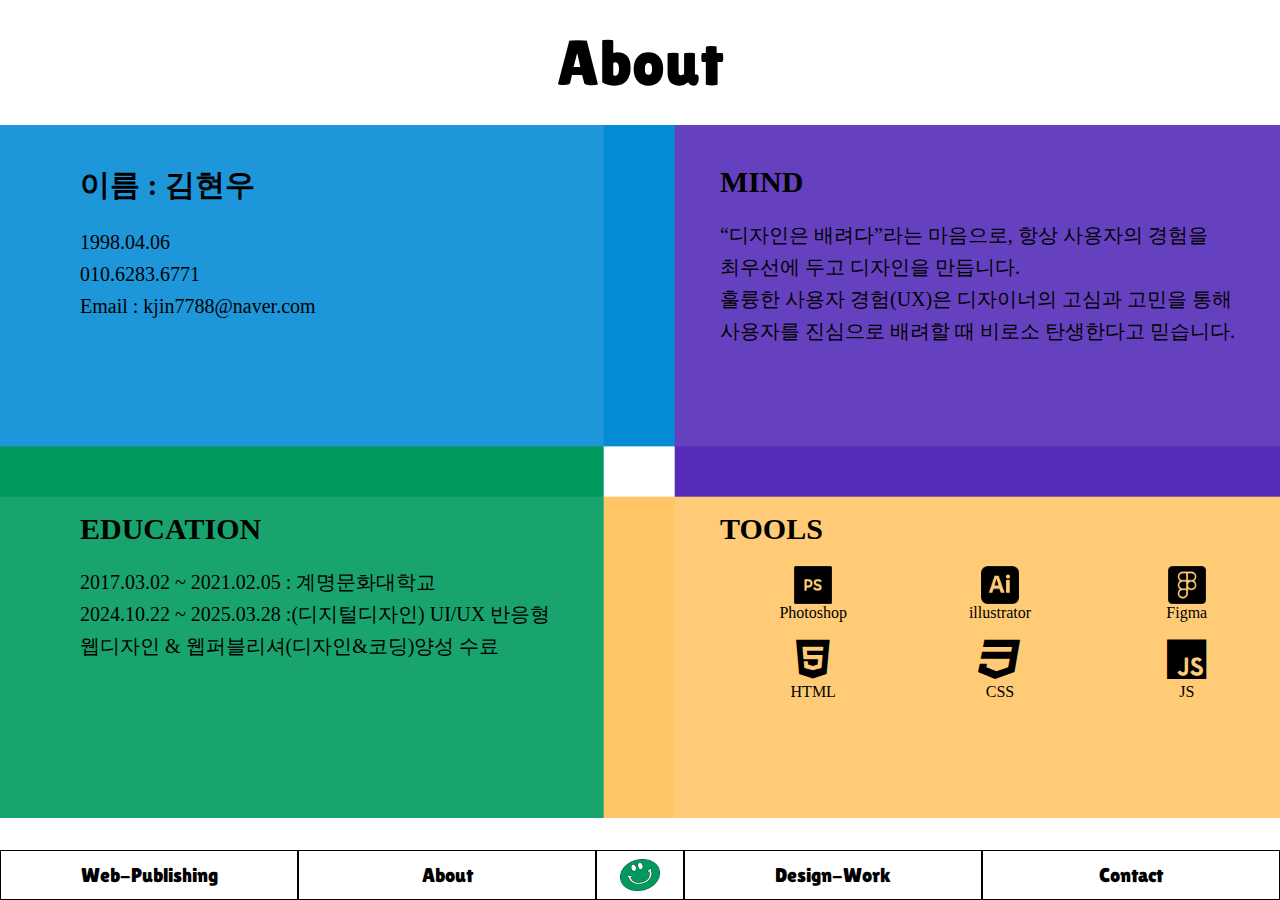
==== about.html @ 3b31d6b5 "Initial commit" ====
<!DOCTYPE html>
<html lang="ko">
<head>
    <meta charset="UTF-8">
    <meta name="viewport" content="width=device-width, initial-scale=1.0">
    <title>About</title>
    <!-- FONT CSS -->   
    <link rel="stylesheet" href="css/font.css">
    <!-- CSS -->
    <link rel="stylesheet" href="css/about.css">
    <!-- COMMON CSS -->
    <link rel="stylesheet" href="css/common.css">
    <!-- FONTAWESOME -->
    <link rel="stylesheet" href="https://cdnjs.cloudflare.com/ajax/libs/font-awesome/6.0.0-beta3/css/all.min.css">
   <!-- jQuert CDN -->
   <script src="https://code.jquery.com/jquery-3.7.1.min.js"></script>
    <!-- COMMOM JS -->
    <script src="js/common.js"></script>
</head>
<body>
    <div class="wrap">
        <!-- mobile menu btn -->
        <a href="#" class="mb-btn">
            <span class="line"></span>
        </a>
        <!-- mobile menu -->
         <div class="mb-menu">
            <ul>
                <li><a href="index.html"><img src="images/Group 9 copy 2.png" alt=""></a></li>
                <li><a href="about.html">About</a></li>
                <li><a href="web-publishing.html">Web-Publishing</a></li>
                <li><a href="design-work.html">Design-Work</a></li>
                <li><a href="contact.html">Contact</a></li>
            </ul>
         </div>
        <header class="header">
            <h1>About</h1>
        </header>
        <div class="about-wrap">
            <div class="name">
                <h2>이름 : 김현우</h2>
                <p>1998.04.06</p>
                <p>010.6283.6771</p>
                <p>Email : kjin7788@naver.com</p>
            </div>
            <div class="mind">
                <h2>MIND</h2>
                <p>
                    “디자인은 배려다”라는 마음으로, 항상 사용자의 경험을<br> 
                    최우선에 두고 디자인을 만듭니다.<br>
                    훌륭한 사용자 경험(UX)은 디자이너의 고심과 고민을 통해<br> 
                    사용자를 진심으로 배려할 때 비로소 탄생한다고 믿습니다.
            </div>
            <div class="education">
                <h2>EDUCATION</h2>
                <p>2017.03.02 ~ 2021.02.05 : 계명문화대학교</p>
                <p>2024.10.22 ~ 2025.03.28 :(디지털디자인) UI/UX 반응형<br> 웹디자인 & 웹퍼블리셔(디자인&코딩)양성 수료</p>
            </div>
            <div class="tools">
                <h2>TOOLS</h2>
                    <div class="tool-box">
                            <span><img src="images/ps-file.png" alt="">Photoshop</span>
                            <span><img src="images/illustrator.png" alt="">illustrator</span>
                            <span><img src="images/figma.png" alt="">Figma</span>
                            <span><i class="fa-brands fa-html5"></i>HTML</span>
                            <span><i class="fa-brands fa-css3"></i>CSS</span>
                            <span><i class="fa-brands fa-js"></i>JS</span>
                    </div>
            </div>
        </div>
        <footer>
            <ul>
                <li><a href="web-publishing.html">Web-Publishing</a></li>
                <li><a href="about.html">About</a></li>
                <li><a href="index.html"><img src="images/Group 9 copy 2.png" alt=""></a></li>
                <li><a href="design-work.html">Design-Work</a></li>
                <li><a href="contact.html">Contact</a></li>
            </ul>
        </footer>
    </div>
</body>
</html>
---- css/font.css ----
@import url('https://fonts.googleapis.com/css2?family=Lilita+One&display=swap');
@font-face {
    font-family: "Lilita One", serif;
    src: url(../font/LilitaOne-Regular.ttf);
    font-weight: 400;
    font-style: normal;
}
---- css/about.css ----
@charset "utf-8";
*{
    margin: 0;
    padding: 0;
    box-sizing: border-box;
}
ul{
    list-style: none;
}
a{
    text-decoration: none;
    color: #000;
}
header h1{
    font-family: "Lilita One", serif;
    font-weight: 400;
    font-style: normal;
    text-align: center;
    font-size: 5vw;
    padding: 26px 0;
}
.about-wrap{
    width: 100%;
    height: 77vh;
    display: grid;
    grid-template-columns: 1fr 1fr;
    grid-template-rows: 1fr 1fr;
    background: url(../images/about.png)no-repeat center center;
    background-size: cover;
}
.about-wrap .name,
.mind,
.education,
.tools{
    padding: 40px 0 0 80px;
    /* border: 1px solid #000; */
}
.about-wrap .name{
    /* background-color: #FFC567; */
}
.about-wrap h2{
    font-size: 30px;
    margin-bottom: 20px;
}
.about-wrap p{
    font-size: 20px;
    line-height: 32px;
}
.about-wrap .mind{}
.about-wrap .education{}
.about-wrap .tools{
    /* background-color: #FFC567; */
}
.tool-box{}
.tool-box {
    display: flex;
    justify-content: space-between;
    flex-wrap: wrap;
}

.tool-box span {
    display: flex;
    align-items: center;
    justify-content: center;
    flex-direction: column;
    transition: all 0.3s;
    cursor: pointer;
    width: 33.3%;
    margin-bottom: 16px;
}
.tool-box span img{
    width: 3vw;
}
.tool-box span img:hover{
    transform: rotate(360deg);
    transition: .5s;
}
.tool-box span i{
    font-size: 3.5vw;
}
.tool-box span i:hover{
    transform: rotate(360deg);
    transition: .5s;
}
@media all and (max-width:1160px) {
    .about-wrap{
        height: 80vh;
    }
    .about-wrap h2{
        font-size: 24px;
    }
    .about-wrap p{
        font-size: 14px;
        line-height: 26px;
    }
}
@media all and (max-width:850px) {
    .about-wrap{
        height: 86vh;
    }
    .about-wrap .name,
    .mind,
    .education,
    .tools{
    padding: 30px 0 0 30px;
    }
    .tool-box span {
        font-size: 9px;
    }
}
@media all and (max-width:768px) {
    .about-wrap .name,
    .mind,
    .education,
    .tools{
    padding: 30px 0 0 50px;
    }
    .about-wrap h2{
        font-size: 16px;
        margin-bottom: 10px;
    }
    .about-wrap p {
        font-size: 12px;
        line-height: 26px;
    }
}
@media all and (max-width:480px) {
    .about-wrap h2{
        font-size: 12px;
        margin-bottom: 6px;
    }
    .about-wrap p{
        font-size: 10px;
        line-height: 18px;
    }
}
@media all and (max-width:400px) {
    .about-wrap .name, .mind, .education, .tools {
        padding: 28px 0 0 28px;
    }
    .about-wrap h2{
        font-size: 10px;
        margin-bottom: 6px;
    }
    .about-wrap p{
        font-size: 8px;
        line-height: 18px;
    }
}
---- css/common.css ----
:root{
    --var-home-color: #FC7DA8;
    --var-About-color: #FFC567;
    --var-Wep-Publishing-color: #552CB8;
    --var-Design-Wokr-color: #048CD6;
    --var-Contact-color: #FD5A47;
}
/* 모바일 메뉴 버튼 */
.mb-btn{
    position:fixed;
    right: 20px;
    top: 25px;
    width: 24px;
    height: 14px;
    z-index: 99;
    display: none;
}
.mb-btn::before{
    content: '';
    display:block;
    position: absolute;
    top: 0;
    left: 0;
    width: 100%;
    height: 2px;
    background-color: #000;
}
.mb-btn .line{
    position: absolute;
    top: 50%;
    width: 100%;
    height: 2px;
    background-color: #000;
}
.mb-btn::after{
    content: '';
    content: '';
    display:block;
    position: absolute;
    top: 100%;
    left: 0;
    width: 100%;
    height: 2px;
    background-color: #000;
}
/* 모바일메뉴버튼 X모양 */
.mb-btn.active::before{
    top: 50%;
    transform: rotate(45deg);
    transition: all 0.3s;
}
.mb-btn.active .line{
    width: 0;
}
.mb-btn.active::after{
    top: 50%;
    transform: rotate(-45deg);
    transition: all 0.3s;
}
/* 모바일 메뉴 */
.mb-menu{
    width: 100%;
    position: fixed;
    z-index: 98;
    transform: translateY(-110%);
    transition: transform 0.5s ease;
}
.mb-menu ul {
    display: flex;
    flex-direction: column;
}
.mb-menu.active {
    transform: translateY(0);
}
.mb-menu ul li{
    font-family: "Lilita One", serif;
    font-weight: 400;
    font-style: normal;
}
.mb-menu ul li:nth-child(1){
    background-color: var(--var-home-color);
}
.mb-menu ul li:nth-child(2){
    background-color: var(--var-About-color);
}
.mb-menu ul li:nth-child(3){
    background-color: var(--var-Wep-Publishing-color);
}
.mb-menu ul li:nth-child(4){
    background-color: var(--var-Design-Wokr-color);
}
.mb-menu ul li:nth-child(5){
    background-color: var(--var-Contact-color);
}
.mb-menu ul li img{
    width: 50px;
}
.mb-menu ul li a{
    width: 100%;
    padding: 20px 0;
    display: flex;
    justify-content: center;
    align-items: center;
}
.mb-menu ul li a:hover{
    color: #fff;
    transform: scale(1.5);
}
/* 모바일 반응형 */
@media all and (max-width:768px) {
    .mb-btn{
        display: block;
    }
}
footer{
    width: 100%;
    position: fixed;
    bottom: 0;
    z-index: 99;
}
footer ul{
    display: flex;
}
footer ul li{
    width: 24%;
    height: 50px;
    line-height: 48px;
    text-align: center;
    border: 1px solid #000;
    background-color: #fff;
}
footer ul li:nth-child(1):hover a{
    background-color: #552CB8;
    color: #fff;
    transition: all 0.3s;
}
footer ul li:nth-child(2):hover a{
    background-color: #FFC567;
    color: #fff;
    transition: all 0.3s;
}
footer ul li:nth-child(3):hover a{
    background-color: #FC7DA8;
    color: #fff;
    transition: all 0.3s;
}
footer ul li:nth-child(4):hover a{
    background-color: #1C96D9;
    color: #fff;
    transition: all 0.3s;
}
footer ul li:nth-child(5):hover a{
    background-color: #FD5A47;
    color: #fff;
    transition: all 0.3s;
}
footer ul li:nth-child(3){
    width: 90px;
}
footer ul li a{
    display: block;
    font-size: 20px;
    font-family: "Lilita One", serif;
    font-weight: 400;
    font-style: normal;
}
footer ul li img{
    padding-top: 8px;
    object-fit: cover;
    width: 40px;
}
@media all and (max-width:630px) {
    footer ul li a{
        font-size: 16px;
    }
}
@media all and (max-width:501px) {
    footer ul li a{
        font-size: 12px;
    }
}
@media all and (max-width:390px) {
    footer ul li a{
        font-size: 10px;
    }
}
@media all and (max-width:768px){
    footer{
        display: none;
    }
}
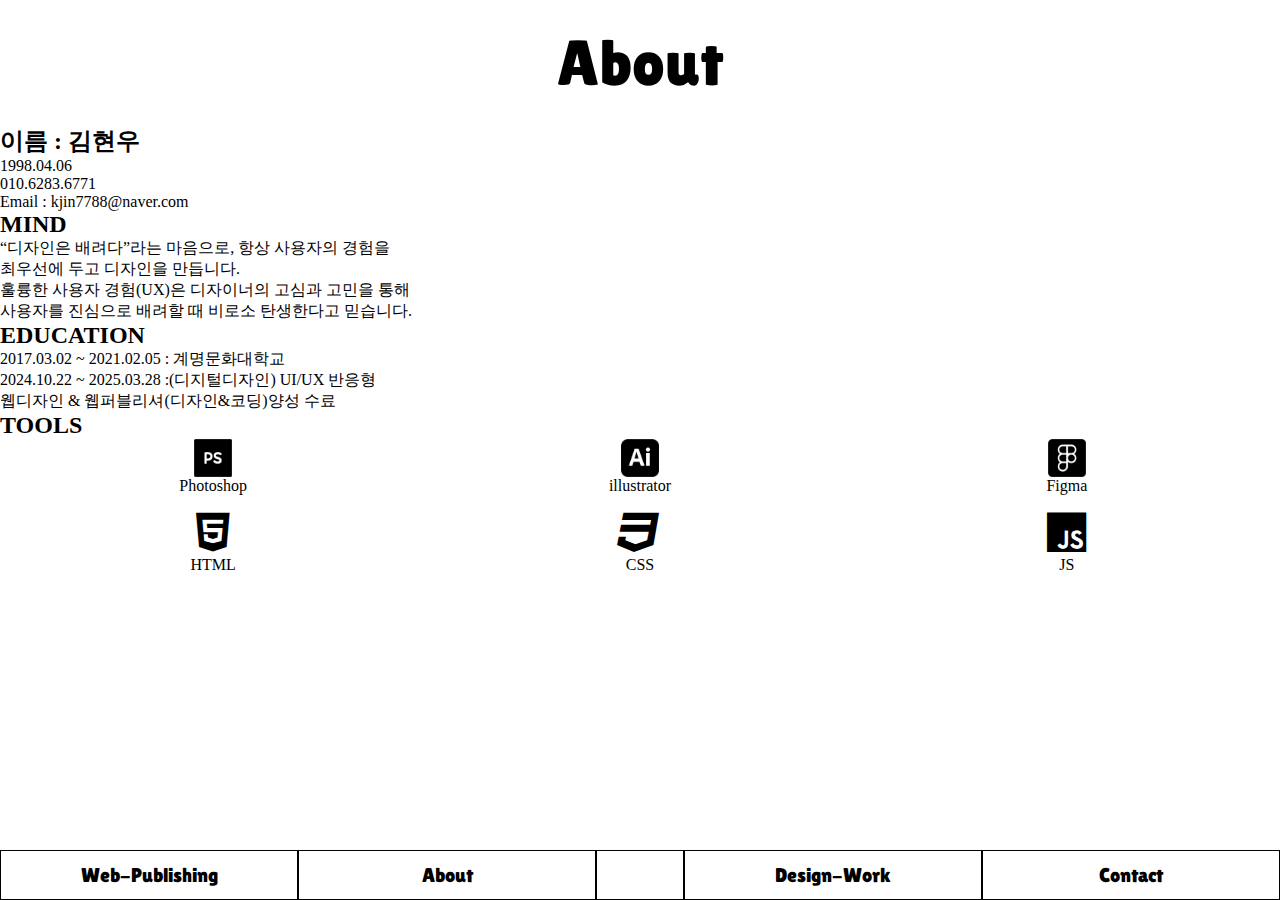
==== commit 22bb85e1: "Add files via upload" ====
--- a/about.html
+++ b/about.html
@@ -1,82 +1,85 @@
-<!DOCTYPE html>
-<html lang="ko">
-<head>
-    <meta charset="UTF-8">
-    <meta name="viewport" content="width=device-width, initial-scale=1.0">
-    <title>About</title>
-    <!-- FONT CSS -->   
-    <link rel="stylesheet" href="css/font.css">
-    <!-- CSS -->
-    <link rel="stylesheet" href="css/about.css">
-    <!-- COMMON CSS -->
-    <link rel="stylesheet" href="css/common.css">
-    <!-- FONTAWESOME -->
-    <link rel="stylesheet" href="https://cdnjs.cloudflare.com/ajax/libs/font-awesome/6.0.0-beta3/css/all.min.css">
-   <!-- jQuert CDN -->
-   <script src="https://code.jquery.com/jquery-3.7.1.min.js"></script>
-    <!-- COMMOM JS -->
-    <script src="js/common.js"></script>
-</head>
-<body>
-    <div class="wrap">
-        <!-- mobile menu btn -->
-        <a href="#" class="mb-btn">
-            <span class="line"></span>
-        </a>
-        <!-- mobile menu -->
-         <div class="mb-menu">
-            <ul>
-                <li><a href="index.html"><img src="images/Group 9 copy 2.png" alt=""></a></li>
-                <li><a href="about.html">About</a></li>
-                <li><a href="web-publishing.html">Web-Publishing</a></li>
-                <li><a href="design-work.html">Design-Work</a></li>
-                <li><a href="contact.html">Contact</a></li>
-            </ul>
-         </div>
-        <header class="header">
-            <h1>About</h1>
-        </header>
-        <div class="about-wrap">
-            <div class="name">
-                <h2>이름 : 김현우</h2>
-                <p>1998.04.06</p>
-                <p>010.6283.6771</p>
-                <p>Email : kjin7788@naver.com</p>
-            </div>
-            <div class="mind">
-                <h2>MIND</h2>
-                <p>
-                    “디자인은 배려다”라는 마음으로, 항상 사용자의 경험을<br> 
-                    최우선에 두고 디자인을 만듭니다.<br>
-                    훌륭한 사용자 경험(UX)은 디자이너의 고심과 고민을 통해<br> 
-                    사용자를 진심으로 배려할 때 비로소 탄생한다고 믿습니다.
-            </div>
-            <div class="education">
-                <h2>EDUCATION</h2>
-                <p>2017.03.02 ~ 2021.02.05 : 계명문화대학교</p>
-                <p>2024.10.22 ~ 2025.03.28 :(디지털디자인) UI/UX 반응형<br> 웹디자인 & 웹퍼블리셔(디자인&코딩)양성 수료</p>
-            </div>
-            <div class="tools">
-                <h2>TOOLS</h2>
-                    <div class="tool-box">
-                            <span><img src="images/ps-file.png" alt="">Photoshop</span>
-                            <span><img src="images/illustrator.png" alt="">illustrator</span>
-                            <span><img src="images/figma.png" alt="">Figma</span>
-                            <span><i class="fa-brands fa-html5"></i>HTML</span>
-                            <span><i class="fa-brands fa-css3"></i>CSS</span>
-                            <span><i class="fa-brands fa-js"></i>JS</span>
-                    </div>
-            </div>
-        </div>
-        <footer>
-            <ul>
-                <li><a href="web-publishing.html">Web-Publishing</a></li>
-                <li><a href="about.html">About</a></li>
-                <li><a href="index.html"><img src="images/Group 9 copy 2.png" alt=""></a></li>
-                <li><a href="design-work.html">Design-Work</a></li>
-                <li><a href="contact.html">Contact</a></li>
-            </ul>
-        </footer>
-    </div>
-</body>
+<!DOCTYPE html>
+<html lang="ko">
+<head>
+    <meta charset="UTF-8">
+    <meta name="viewport" content="width=device-width, initial-scale=1.0">
+    <title>About</title>
+    <!-- FONT CSS -->   
+    <link rel="stylesheet" href="css/font.css">
+    <!-- CSS -->
+    <link rel="stylesheet" href="css/about.css">
+    <!-- COMMON CSS -->
+    <link rel="stylesheet" href="css/common.css">
+    <!-- FONTAWESOME -->
+    <link rel="stylesheet" href="https://cdnjs.cloudflare.com/ajax/libs/font-awesome/6.0.0-beta3/css/all.min.css">
+    <!-- jQuert CDN -->
+    <script src="https://code.jquery.com/jquery-3.7.1.min.js"></script>
+    <!-- COMMOM JS -->
+    <script src="js/common.js"></script>
+    <!-- about JS -->
+    <script defer src="js/about.js"></script>
+</head>
+<body>
+    <div class="wrap">
+        <!-- mobile menu btn -->
+        <a href="#" class="mb-btn">
+            <span class="line"></span>
+        </a>
+        <!-- mobile menu -->
+         <div class="mb-menu">
+            <ul>
+                <li><a href="index.html"><img src="images/logo.png" alt=""></a></li>
+                <li><a href="about.html">About</a></li>
+                <li><a href="web-publishing.html">Web-Publishing</a></li>
+                <li><a href="design-work.html">Design-Work</a></li>
+                <li><a href="contact.html">Contact</a></li>
+            </ul>
+         </div>
+        <header class="header">
+            <h1>About</h1>
+        </header>
+        <div class="container">
+            <div class="item item1">
+                <h2>이름 : 김현우</h2>
+                <p>1998.04.06</p>
+                <p>010.6283.6771</p>
+                <p>Email : kjin7788@naver.com</p>
+            </div>
+            <div class="item item2">
+                <h2>MIND</h2>
+                <p>
+                    “디자인은 배려다”라는 마음으로, 항상 사용자의 경험을<br> 
+                    최우선에 두고 디자인을 만듭니다.<br>
+                    훌륭한 사용자 경험(UX)은 디자이너의 고심과 고민을 통해<br> 
+                    사용자를 진심으로 배려할 때 비로소 탄생한다고 믿습니다.
+                </p>
+            </div>
+            <div class="item item3">
+                <h2>EDUCATION</h2>
+                <p>2017.03.02 ~ 2021.02.05 : 계명문화대학교</p>
+                <p>2024.10.22 ~ 2025.03.28 :(디지털디자인) UI/UX 반응형<br> 웹디자인 & 웹퍼블리셔(디자인&코딩)양성 수료</p>
+            </div>
+            <div class="item item4">
+                <h2>TOOLS</h2>
+                <div class="tool-box">
+                        <span><img src="images/ps-file.png" alt="">Photoshop</span>
+                        <span><img src="images/illustrator.png" alt="">illustrator</span>
+                        <span><img src="images/figma.png" alt="">Figma</span>
+                        <span><i class="fa-brands fa-html5"></i>HTML</span>
+                        <span><i class="fa-brands fa-css3"></i>CSS</span>
+                        <span><i class="fa-brands fa-js"></i>JS</span>
+                </div>
+            </div>
+        </div>
+        <footer>
+            <ul>
+                <li><a href="web-publishing.html">Web-Publishing</a></li>
+                <li><a href="about.html">About</a></li>
+                <li><a href="index.html"><img src="images/logo.png" alt=""></a></li>
+                <li><a href="design-work.html">Design-Work</a></li>
+                <li><a href="contact.html">Contact</a></li>
+            </ul>
+        </footer>
+    </div>
+</body>
 </html>